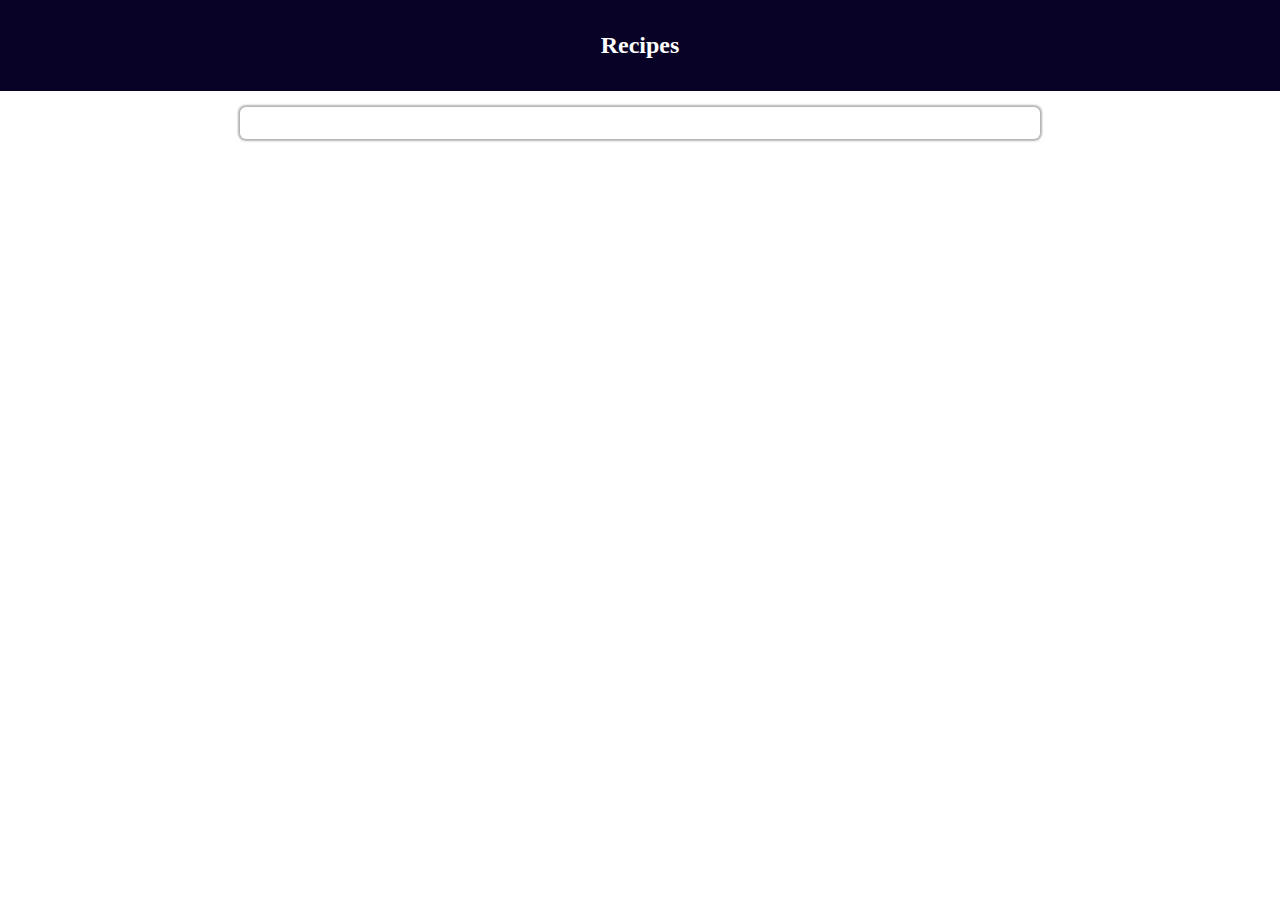
==== aboutUs.html @ 2e93ad4b "giga" ====
<!DOCTYPE html>
<html lang="en">
  <head>
    <meta charset="UTF-8" />
    <meta name="viewport" content="width=device-width, initial-scale=1.0" />
    <title>Fetch stuff from my WP backend</title>
    <meta name="description" content="" />
    <link rel="stylesheet" href="./assets/css/style.css" />
    <script src="./assets/js/app.js" defer></script>
    <script src="./assets/js/aboutUs.js" defer></script>  
  </head>
  <body>
    <header>
      <h2>Recipes</h2>
    </header>
    <main>
      <div class="container"></div>
    </main>
  </body>
</html>
---- assets/css/style.css ----
h1,
h2,
h3,
h4,
h5,
h6 {
  text-wrap: balance
}

p {
  text-wrap: pretty;
  max-width: 75ch
}

*,
*::before,
*::after {
  -webkit-box-sizing: border-box;
  box-sizing: border-box
}

* {
  margin: 0;
  padding: 0
}

html {
  color-scheme: light
}

body {
  min-height: 100svh
}

img,
picture,
svg,
video {
  display: block;
  max-width: 100%
}

@media(prefers-reduced-motion: no-preference) {
  :has(:target) {
    scroll-behavior: smooth;
    scroll-padding-top: 2rem
  }
}

header {
  background: rgb(8, 3, 38);
  color: #fff;
  text-align: center;
  padding-block: 2rem
}

.container {
  max-width: 800px;
  margin: 1rem auto;
  padding: 1rem;
  -webkit-box-shadow: 0 0 2px 2px rgba(0, 0, 0, .3);
  box-shadow: 0 0 2px 2px rgba(0, 0, 0, .3);
  border-radius: 6px;
  display: grid;
  gap: 1rem;
  grid-template-columns: repeat(2, 1fr)
}

article {
  padding: 1rem;
  border: 2px solid red;
  display: -webkit-box;
  display: -ms-flexbox;
  display: flex;
  -webkit-box-orient: vertical;
  -webkit-box-direction: normal;
  -ms-flex-direction: column;
  flex-direction: column;
  gap: 1rem
}

article h4 {
  text-align: center
}

article .excerpt {
  color: #303030;
  padding-left: 1rem
}

recipeStyling {
  background: black;
}
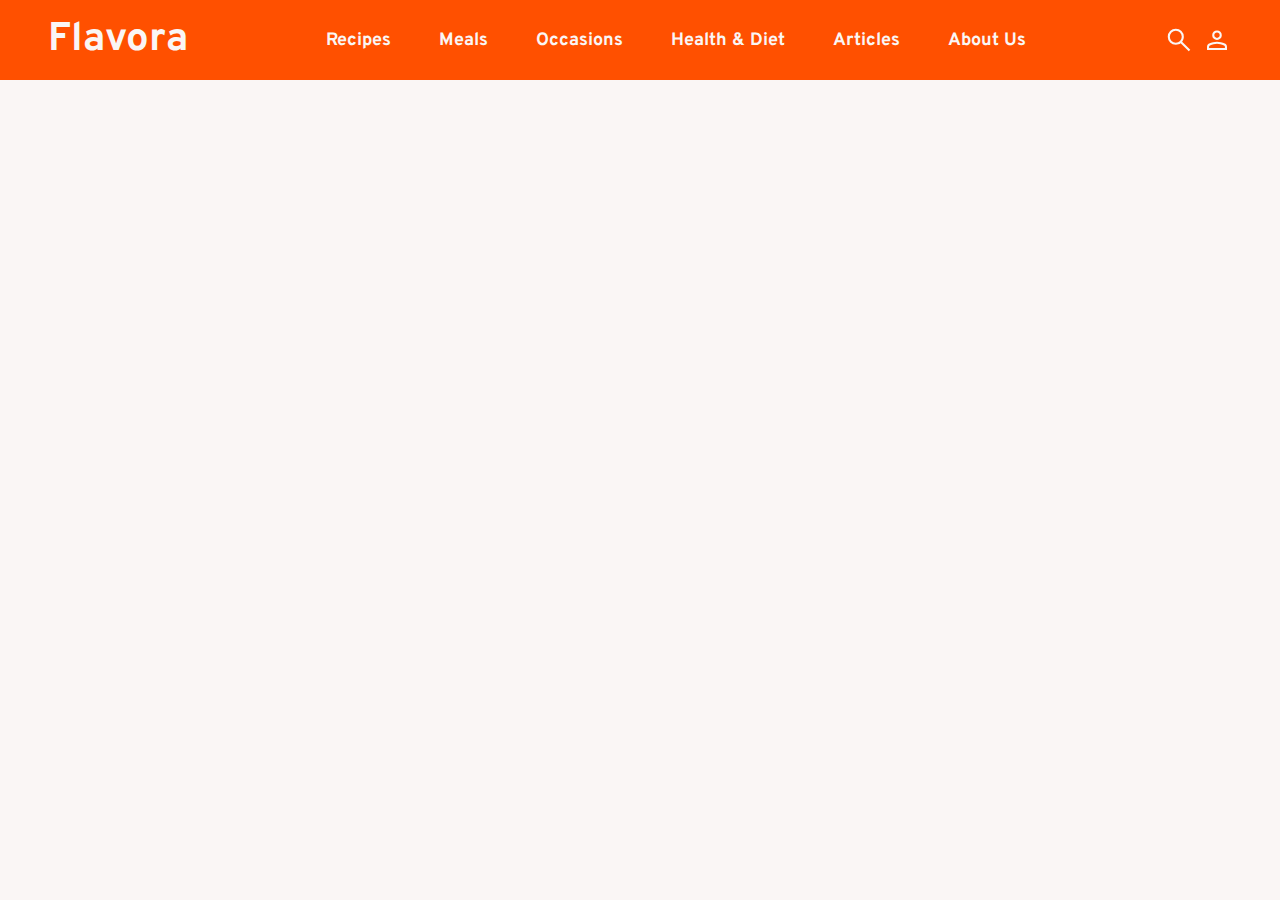
==== commit f8d525ea: "added stuff" ====
--- a/aboutUs.html
+++ b/aboutUs.html
@@ -6,13 +6,35 @@
     <title>Fetch stuff from my WP backend</title>
     <meta name="description" content="" />
     <link rel="stylesheet" href="./assets/css/style.css" />
-    <script src="./assets/js/app.js" defer></script>
-    <script src="./assets/js/aboutUs.js" defer></script>  
+    <script type="module" src="./assets/js/aboutUs.js" defer></script>
   </head>
   <body>
     <header>
-      <h2>Recipes</h2>
+      <div class="header-container">
+        <div class="logo">
+          <p>Flavora</p>
+        </div>
+        <nav>
+          <ul>
+            <li><a href="#">Recipes</a></li>
+            <li><a href="#">Meals</a></li>
+            <li><a href="#">Occasions</a></li>
+            <li><a href="#">Health & Diet</a></li>
+            <li><a href="#">Articles</a></li>
+            <li><a href="#">About Us</a></li>
+          </ul>
+        </nav>
+        <div class="headerIcons">
+          <a href="#"
+            ><img src="./assets/images/icons/search.svg" alt="user-icon"
+          /></a>
+          <a href="#"
+            ><img src="./assets/images/icons/person.svg" alt="user-icon"
+          /></a>
+        </div>
+      </div>
     </header>
+
     <main>
       <div class="container"></div>
     </main>
--- a/assets/css/style.css
+++ b/assets/css/style.css
@@ -1,35 +1,47 @@
+@import url("https://fonts.googleapis.com/css2?family=Inter:wght@100..900&family=Overpass:ital,wght@0,100..900;1,100..900&display=swap");
+
 h1,
 h2,
 h3,
 h4,
 h5,
 h6 {
-  text-wrap: balance
-}
-
-p {
+  text-wrap: balance;
+}
+
+h1 {
+  font-size: 2.5rem;
+}
+
+h2 {
+  font-size: 2rem;
+  color: #ff5000;
+  font-weight: bold;
+}
+
+p,
+li {
   text-wrap: pretty;
-  max-width: 75ch
+  max-width: 75ch;
+  font-size: 1rem;
 }
 
 *,
 *::before,
 *::after {
   -webkit-box-sizing: border-box;
-  box-sizing: border-box
+  box-sizing: border-box;
 }
 
 * {
   margin: 0;
-  padding: 0
-}
-
-html {
-  color-scheme: light
+  padding: 0;
 }
 
 body {
-  min-height: 100svh
+  min-height: 100svh;
+  background-color: #faf6f5;
+  font-family: "Overpass", sans-serif;
 }
 
 img,
@@ -37,57 +49,209 @@
 svg,
 video {
   display: block;
-  max-width: 100%
-}
-
-@media(prefers-reduced-motion: no-preference) {
+  max-width: 100%;
+}
+
+@media (prefers-reduced-motion: no-preference) {
   :has(:target) {
     scroll-behavior: smooth;
-    scroll-padding-top: 2rem
+    scroll-padding-top: 2rem;
   }
 }
 
+/* header */
+
 header {
-  background: rgb(8, 3, 38);
+  background: #ff5000;
   color: #fff;
+  min-height: 5rem;
+  display: flex;
   text-align: center;
-  padding-block: 2rem
-}
-
-.container {
-  max-width: 800px;
-  margin: 1rem auto;
-  padding: 1rem;
-  -webkit-box-shadow: 0 0 2px 2px rgba(0, 0, 0, .3);
-  box-shadow: 0 0 2px 2px rgba(0, 0, 0, .3);
-  border-radius: 6px;
-  display: grid;
-  gap: 1rem;
-  grid-template-columns: repeat(2, 1fr)
-}
-
-article {
-  padding: 1rem;
-  border: 2px solid red;
-  display: -webkit-box;
-  display: -ms-flexbox;
-  display: flex;
-  -webkit-box-orient: vertical;
-  -webkit-box-direction: normal;
-  -ms-flex-direction: column;
+  align-items: center;
+}
+
+.header-container {
+  max-width: 1440px;
+  justify-content: space-between;
+  display: flex;
+  align-items: center;
+  flex-grow: 1;
+  margin: 0 auto;
+  padding: 0 3rem;
+}
+
+nav ul,
+.headerIcons {
+  list-style-type: none;
+  margin: 0;
+  padding: 0;
+  display: flex;
+  justify-content: center;
+}
+
+.headerIcons {
+  gap: 0.5rem;
+}
+
+nav ul li a,
+header p {
+  text-decoration: none;
+  color: #faf6f5;
+  font-size: 18px;
+  font-weight: bold;
+}
+
+nav a:hover {
+  opacity: 0.8;
+}
+
+.headerIcons a {
+  color: white;
+}
+
+.logo p {
+  font-size: 2.5rem;
+}
+
+.logo {
+  margin-right: auto;
+}
+
+nav {
+  flex-grow: 1;
+}
+
+nav ul li {
+  margin: 0 1.5rem;
+}
+
+/* footer */
+footer {
+  background-color: #ff5000;
+}
+
+/* wrapper styling */
+.wrapper {
+  /*  max-width: 1440px; */
+}
+
+.wrapper h2 {
+  display: flex;
+  justify-content: center;
+  padding-top: 2rem;
+}
+
+.footer-content,
+.containerPopularRecipes {
+  display: flex;
+  flex-direction: row;
+  justify-content: center;
+}
+.containerQuickAndEasy,
+.containerEasterAndPassover,
+.containerNewestArticles {
+  display: flex;
+  justify-content: center;
+}
+
+.containerSeperateQuickAndEasy {
+  display: flex;
+  justify-content: center;
+  flex-direction: row;
+}
+
+.containerSeperateQuickAndEasy .recipeStyling {
+}
+
+.containerSeperateQuickAndEasy .recipeStyling img {
+  width: 430px;
+  height: 242px;
+  object-fit: cover;
+  object-position: center;
+}
+
+/* recipe card styling */
+
+.recipeStyling {
+  display: flex;
   flex-direction: column;
-  gap: 1rem
-}
-
-article h4 {
-  text-align: center
-}
-
-article .excerpt {
-  color: #303030;
-  padding-left: 1rem
-}
-
-recipeStyling {
-  background: black;
-}+  background: #efefef;
+  border-radius: 1px;
+  border-color: #e0dbdb;
+  border-style: solid;
+  margin: 0.5rem;
+  padding: 1rem 1rem;
+  justify-content: space-between;
+}
+
+.recipeStyling img {
+  width: 430px;
+  height: 242px;
+  object-fit: cover;
+  object-position: center;
+}
+
+.recipeStyling h3 {
+  font-size: 1.5rem;
+  color: #236a05;
+  max-width: 430px;
+}
+
+.recipeStyling ul {
+  list-style-type: none;
+}
+
+/* hero styling */
+.hero {
+  position: relative;
+  display: flex;
+  justify-content: center;
+  align-items: center;
+}
+
+.hero img {
+  height: 600px;
+  width: 100%;
+  object-fit: cover;
+  object-position: bottom;
+}
+
+#searchBar {
+  position: absolute;
+  top: 30%;
+  left: 50%;
+  transform: translate(-50%, -50%);
+  text-align: center;
+  display: flex;
+  flex-direction: column;
+  align-items: center;
+}
+
+#searchBarInput::placeholder {
+  font-weight: bold;
+  color: black;
+  font-size: 1.15rem;
+}
+
+#searchBarInput {
+  padding: 10px;
+  margin-right: 5px;
+  width: 800px;
+  height: 69px;
+  border-width: 0;
+  border-radius: 35px;
+  padding: 0 2rem;
+}
+
+#searchBar button {
+  margin-top: 2rem;
+  padding: 10px 20px;
+  width: 240px;
+  height: 69px;
+  border-width: 0;
+  border-radius: 35px;
+  background-color: #236a05;
+  color: white;
+  font-size: 1.25rem;
+  font-weight: bold;
+}
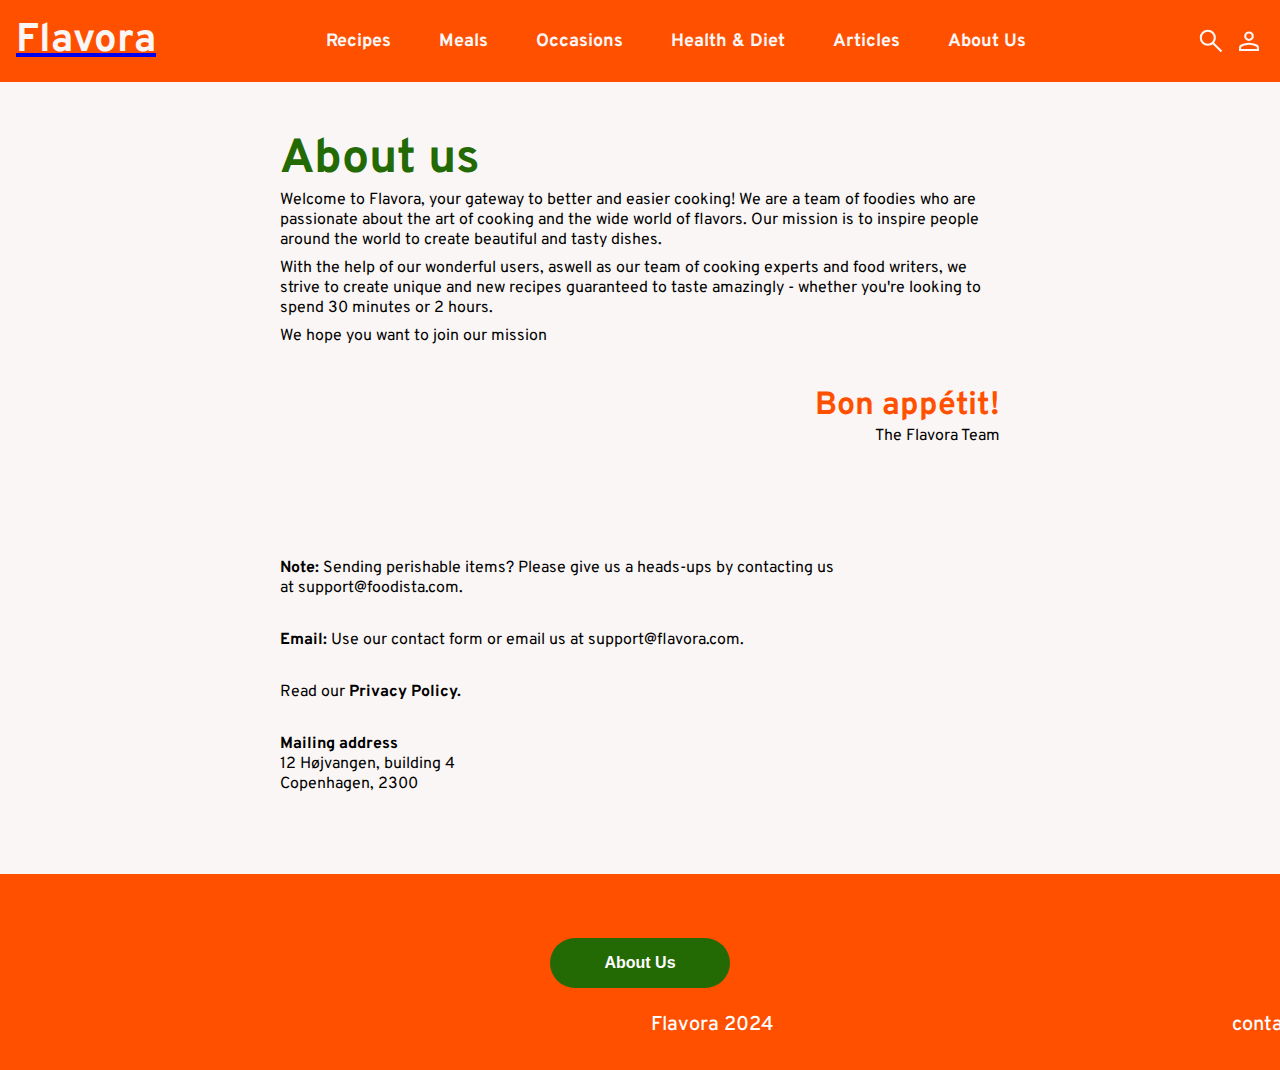
==== commit 80b6086b: "w" ====
--- a/aboutUs.html
+++ b/aboutUs.html
@@ -3,25 +3,67 @@
   <head>
     <meta charset="UTF-8" />
     <meta name="viewport" content="width=device-width, initial-scale=1.0" />
-    <title>Fetch stuff from my WP backend</title>
+    <title>About us - Flavora</title>
     <meta name="description" content="" />
     <link rel="stylesheet" href="./assets/css/style.css" />
     <script type="module" src="./assets/js/aboutUs.js" defer></script>
+    <link
+      rel="stylesheet"
+      href="https://cdnjs.cloudflare.com/ajax/libs/font-awesome/6.5.2/css/all.min.css"
+      integrity="sha512-SnH5WK+bZxgPHs44uWIX+LLJAJ9/2PkPKZ5QiAj6Ta86w+fsb2TkcmfRyVX3pBnMFcV7oQPJkl9QevSCWr3W6A=="
+      crossorigin="anonymous"
+      referrerpolicy="no-referrer"
+    />
   </head>
   <body>
     <header>
-      <div class="header-container">
+      <div class="header-container wrapper">
         <div class="logo">
-          <p>Flavora</p>
+          <a href="./index.html"><p>Flavora</p></a>
         </div>
         <nav>
           <ul>
-            <li><a href="#">Recipes</a></li>
-            <li><a href="#">Meals</a></li>
-            <li><a href="#">Occasions</a></li>
-            <li><a href="#">Health & Diet</a></li>
-            <li><a href="#">Articles</a></li>
-            <li><a href="#">About Us</a></li>
+            <li class="dropdown">
+              <a href="#">Recipes</a>
+              <ul class="dropdown-content">
+                <li><a href="./quick&Easy.html">Quick & Easy</a></li>
+                <li><a href="#">One Pot Meals</a></li>
+                <li><a href="#">International Cuisine</a></li>
+                <li><a href="#">Air fryer</a></li>
+                <li><a href="#">View all</a></li>
+              </ul>
+            </li>
+            <li class="dropdown">
+              <a href="#">Meals</a>
+              <ul class="dropdown-content">
+                <li><a href="#">Breakfast</a></li>
+                <li><a href="#">Launch</a></li>
+                <li><a href="#">Dinner</a></li>
+                <li><a href="#">Deserts</a></li>
+                <li><a href="#">Sides</a></li>
+                <li><a href="#">Snacks</a></li>
+              </ul>
+            </li>
+            <li class="dropdown">
+              <a href="#">Occasions</a>
+              <ul class="dropdown-content">
+                <li><a href="./easter&Passover.html">Easter & Passover</a></li>
+                <li><a href="#">Christmas & New Years</a></li>
+                <li><a href="#">Thanksgiving</a></li>
+              </ul>
+            </li>
+            <li class="dropdown">
+              <a href="#">Health & Diet</a>
+              <ul class="dropdown-content">
+                <li><a href="#">Low Calorie</a></li>
+                <li><a href="#">Diabetic Friendly</a></li>
+                <li><a href="#">Plantbased</a></li>
+                <li><a href="#">Gluten Free</a></li>
+                <li><a href="#">Lactose free</a></li>
+              </ul>
+            </li>
+            <li><a href="./articles.html">Articles</a></li>
+            <li><a href="./aboutUs.html">About Us</a></li>
           </ul>
         </nav>
         <div class="headerIcons">
@@ -36,7 +78,64 @@
     </header>
 
     <main>
-      <div class="container"></div>
+      <div class="about-wrapper">
+        <div class="container about-container">
+          <h1>About us</h1>
+          <div class="about">
+            <p>
+              Welcome to Flavora, your gateway to better and easier cooking! We
+              are a team of foodies who are passionate about the art of cooking
+              and the wide world of flavors. Our mission is to inspire people
+              around the world to create beautiful and tasty dishes.
+            </p>
+            <p>
+              With the help of our wonderful users, aswell as our team of
+              cooking experts and food writers, we strive to create unique and
+              new recipes guaranteed to taste amazingly - whether you're looking
+              to spend 30 minutes or 2 hours.
+            </p>
+            <p>We hope you want to join our mission</p>
+          </div>
+          <div class="bonAppetit">
+            <h2>Bon appétit!</h2>
+            <p>The Flavora Team</p>
+          </div>
+          <div class="about-info">
+            <p>
+              <span>Note:</span> Sending perishable items? Please give us a
+              heads-ups by contacting us at support@foodista.com.
+            </p>
+            <p>
+              <span>Email:</span>
+              Use our contact form or email us at support@flavora.com.
+            </p>
+            <p>Read our <span>Privacy Policy.</span></p>
+            <p>
+              <span>Mailing address</span><br />
+              12 Højvangen, building 4<br />
+              Copenhagen, 2300
+            </p>
+          </div>
+        </div>
+      </div>
     </main>
+
+    <footer>
+      <button class="about-us">About Us</button>
+      <div class="footer-content">
+        <div class="footer-icons">
+          <i class="fa-brands fa-facebook" style="color: #ffffff"></i>
+          <i class="fa-brands fa-instagram" style="color: #ffffff"></i>
+          <i class="fa-brands fa-x-twitter" style="color: #ffffff"></i>
+        </div>
+        <div class="user-info">
+          <p>Flavora 2024</p>
+        </div>
+        <div class="contact">
+          <i class="fa-regular fa-envelope" style="color: #ffffff"></i>
+          <p>contact@flavora.com</p>
+        </div>
+      </div>
+    </footer>
   </body>
 </html>
--- a/assets/css/style.css
+++ b/assets/css/style.css
@@ -71,13 +71,10 @@
 }
 
 .header-container {
-  max-width: 1440px;
   justify-content: space-between;
   display: flex;
   align-items: center;
   flex-grow: 1;
-  margin: 0 auto;
-  padding: 0 3rem;
 }
 
 nav ul,
@@ -125,49 +122,22 @@
   margin: 0 1.5rem;
 }
 
-/* footer */
-footer {
-  background-color: #ff5000;
-}
-
-/* wrapper styling */
 .wrapper {
-  /*  max-width: 1440px; */
+  padding: 1rem;
+  margin: 0 auto;
+  max-width: 1440px;
 }
 
 .wrapper h2 {
   display: flex;
   justify-content: center;
-  padding-top: 2rem;
-}
-
-.footer-content,
-.containerPopularRecipes {
-  display: flex;
-  flex-direction: row;
-  justify-content: center;
-}
-.containerQuickAndEasy,
-.containerEasterAndPassover,
-.containerNewestArticles {
-  display: flex;
-  justify-content: center;
-}
-
-.containerSeperateQuickAndEasy {
-  display: flex;
-  justify-content: center;
-  flex-direction: row;
-}
-
-.containerSeperateQuickAndEasy .recipeStyling {
-}
-
-.containerSeperateQuickAndEasy .recipeStyling img {
-  width: 430px;
-  height: 242px;
-  object-fit: cover;
-  object-position: center;
+  padding: 2rem 0 1rem;
+}
+
+.recipeList {
+  display: grid;
+  grid-template-columns: repeat(3, 1fr);
+  gap: 2rem;
 }
 
 /* recipe card styling */
@@ -176,17 +146,13 @@
   display: flex;
   flex-direction: column;
   background: #efefef;
-  border-radius: 1px;
-  border-color: #e0dbdb;
-  border-style: solid;
-  margin: 0.5rem;
-  padding: 1rem 1rem;
   justify-content: space-between;
+  text-decoration: none;
+  color: inherit;
 }
 
 .recipeStyling img {
-  width: 430px;
-  height: 242px;
+  aspect-ratio: 16/9;
   object-fit: cover;
   object-position: center;
 }
@@ -195,6 +161,7 @@
   font-size: 1.5rem;
   color: #236a05;
   max-width: 430px;
+  padding: 1rem;
 }
 
 .recipeStyling ul {
@@ -218,7 +185,7 @@
 
 #searchBar {
   position: absolute;
-  top: 30%;
+  top: 25%;
   left: 50%;
   transform: translate(-50%, -50%);
   text-align: center;
@@ -255,3 +222,177 @@
   font-size: 1.25rem;
   font-weight: bold;
 }
+
+.articleH3 {
+  margin: 0 auto;
+}
+
+.containerPopularRecipes > a:first-child {
+  grid-column: 1 / span 3;
+  max-width: 80%;
+  margin-inline: auto;
+  padding: 2rem;
+}
+
+/* footer */
+footer {
+  background-color: #ff5000;
+  color: #4e4e4e;
+  padding: 2rem 0;
+  display: flex;
+  justify-content: center;
+  flex-direction: column;
+  width: 100%;
+}
+
+.footer-content {
+  display: flex;
+  flex-direction: row;
+  justify-content: space-between;
+  width: 1440px;
+  margin: 0 auto;
+  padding: 0 1rem;
+}
+
+.user-info img {
+  color: #4e4e4e;
+}
+
+.user-info {
+  justify-content: center;
+}
+
+.user-info,
+.contact,
+.footer-icons {
+  display: flex;
+  align-items: center;
+  min-width: 200px;
+}
+
+.about-us {
+  margin-top: 2rem;
+  width: 180px;
+  height: 50px;
+  border-width: 0;
+  border-radius: 35px;
+  background-color: #236a05;
+  color: white;
+  font-size: 1rem;
+  font-weight: bold;
+  align-self: center;
+  margin-bottom: 1.5rem;
+}
+
+footer p {
+  font-size: 1.25rem;
+  color: white;
+  font-weight: 500;
+}
+
+.footer-icons,
+.contact {
+  gap: 1.5rem;
+}
+
+/* single recipe styling */
+.recipeStylingIncludeContent {
+  text-decoration: none;
+}
+.recipeStylingIncludeContent li,
+.recipeStylingIncludeContent p {
+  color: #4e4e4e;
+}
+.recipeStylingIncludeContent h3 {
+  color: #236a05;
+}
+
+.about-container {
+  max-width: 720px;
+  justify-content: center;
+  display: flex;
+  flex-direction: column;
+  align-self: center;
+  width: 100%;
+  margin: 0 auto;
+  padding-block: 3rem;
+}
+.about {
+  padding-bottom: 2rem;
+}
+.about-container h1 {
+  font-size: 3rem;
+  color: #236a05;
+}
+
+.about p,
+.bonAppetit p,
+.about-info p {
+  padding-bottom: 0.5rem;
+}
+
+.about-info p span {
+  font-weight: bold;
+}
+.about-info p {
+  margin-block: 1.5rem;
+}
+
+.bonAppetit {
+  padding-bottom: 5rem;
+  text-align: right;
+}
+
+.articleH3 {
+  text-align: center;
+  padding-bottom: 3rem;
+}
+
+/* Add this to your existing CSS */
+
+.dropdown {
+  position: relative;
+}
+
+.dropdown-content {
+  display: none;
+  position: absolute;
+  top: 100%;
+  left: 0;
+  background-color: #fff;
+  box-shadow: 0px 8px 16px 0px rgba(0, 0, 0, 0.2);
+  z-index: 1;
+}
+
+.dropdown-content li {
+  padding: 10px;
+}
+
+.dropdown:hover .dropdown-content {
+  display: block;
+}
+
+nav ul li {
+  margin: 0 1.5rem;
+  position: relative;
+}
+
+/* Additional styling for dropdown links */
+.dropdown-content a {
+  display: block;
+  color: #000;
+  text-decoration: none;
+  padding: 10px;
+}
+
+.dropdown-content a:hover {
+  background-color: #f1f1f1;
+}
+
+.featured-video {
+  margin: 0 auto;
+  display: flex;
+  flex-direction: column;
+  align-items: center;
+  aspect-ratio: 16/9;
+}
